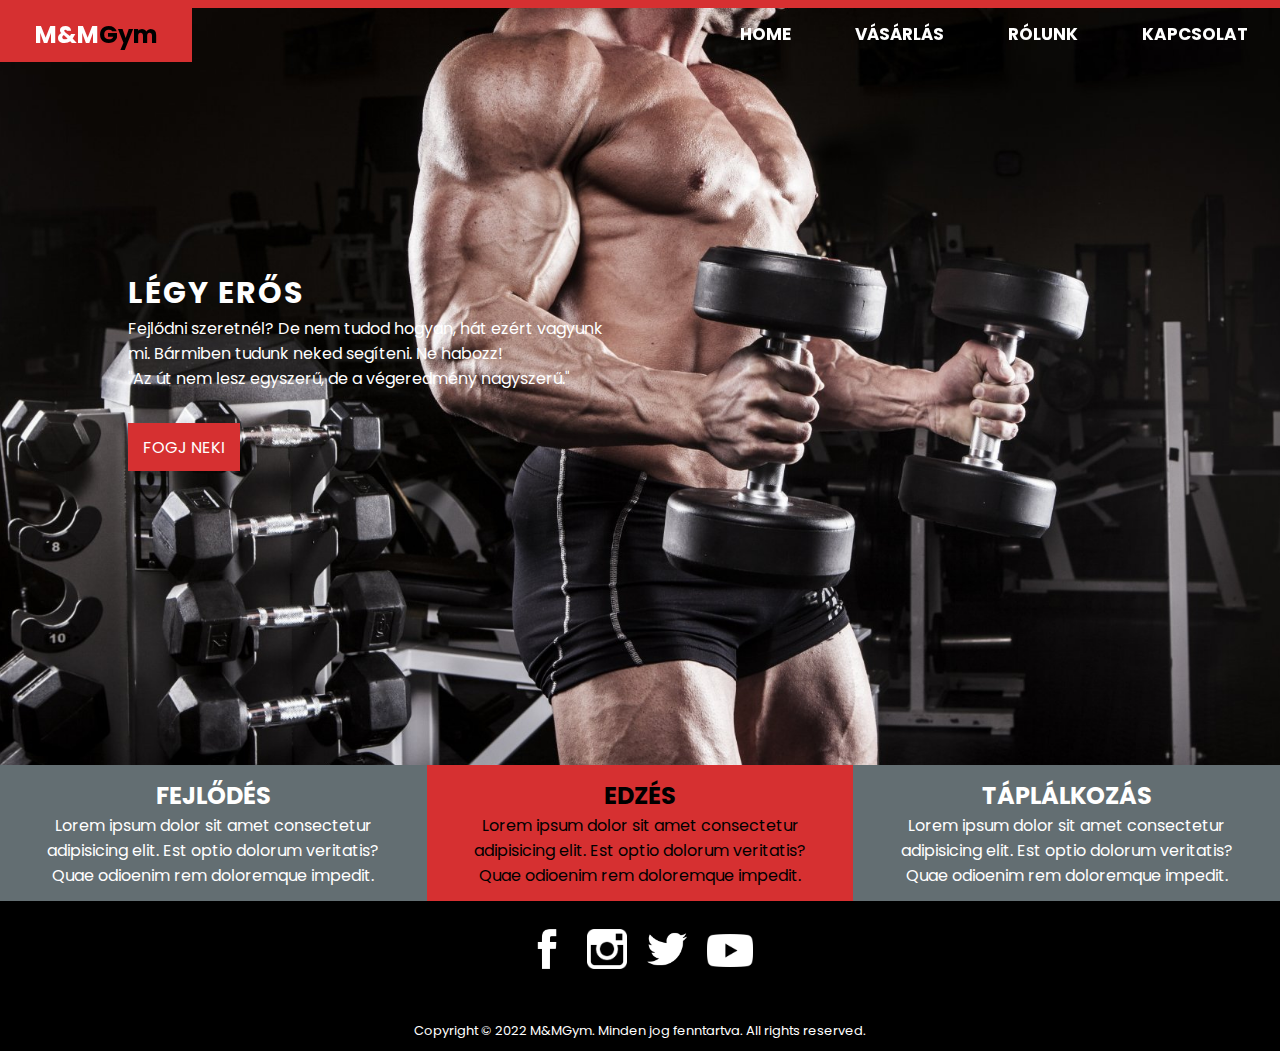
==== index.html @ 0d294e44 "Vásárlás" ====
<!DOCTYPE html>
<html lang="hu">
<head>
    <meta charset="UTF-8">
    <meta http-equiv="X-UA-Compatible" content="IE=edge">
    <meta name="viewport" content="width=device-width, initial-scale=1.0">
    <title>M&MGym</title>

    <link href="Főoldal.css"  rel="stylesheet">
    <link rel="icon" href="gymlogo2.png" type="image/x-icon">
</head>


<body>
    <header>
        <nav>
            <h2 class="logo"></h2>
            <ul>
                <a href="index.html"> <li>Home</li></a>
                <a href="vasarlas.html"> <li>Vásárlás</li></a>
                <a href="ralunk.html" > <li>Rólunk</li></a>
                <a href="kapcsolat.html"> <li>Kapcsolat</li></a>
    
            </ul>
        </nav>
        <div class="banner">
            <div class="intro">
                <h2>Légy erős</h2>
                <p id="fotext">Fejlődni szeretnél? De nem tudod hogyan, hát ezért vagyunk mi. Bármiben tudunk neked segíteni. Ne habozz!</p> 
                <p>"Az út nem lesz egyszerű, 
                 de a végeredmény nagyszerű."</p>
                <button class="btn">Fogj neki</button>
            </div>
        </div>

    </header>

    <div class="row">
        <div class="card" style="color: white;
            background: var(--secondary-color);">
            <h2>Fejlődés</h2>
            <p>Lorem ipsum dolor sit amet consectetur adipisicing elit. Est optio dolorum veritatis? Quae odioenim  rem doloremque impedit.</p>
        </div>

       
        <div class="card" style="color: black;
            background: var(--primary-color);">
            <h2>Edzés</h2>
            <p>Lorem ipsum dolor sit amet consectetur adipisicing elit. Est optio dolorum veritatis? Quae odioenim  rem doloremque impedit.
            </p>
        </div>

    
        
        <div class="card" style="color: white;
            background: var(--secondary-color);">
            <h2>Táplálkozás</h2>
            <p>Lorem ipsum dolor sit amet consectetur adipisicing elit. Est optio dolorum veritatis? Quae odioenim rem doloremque impedit.
            </p>
        </div>
    </div> 


    <footer>
        <ul class="ikon">
        <li><a class="ikonok" href="https://www.facebook.com/"><img class="platform_icons_1" src="facebookicon"   alt="Facebook_Kép"  width="40px"></a></li>

        <li><a class="ikonok" href="https://www.instagram.com/bankipechdok/%22%3E"><img class="platform_icons_2"  src="instagram-icon.png" alt="Isntagram_Kép" width="40px"></a></li>

        <li><a class="ikonok" href="https://twitter.com/"><img class="platform_icons_4" src="twittericon"     alt="Twitter_Kép" width="40px"></a></li>

        <li> <a class="ikonok" href="https://www.youtube.com/"><img class="platform_icons_1" src="youtube-icon.png" alt="Youtube_Kép"  width=46px"></a></li>
        </ul>
    </footer>

    <div id="Copy">
        Copyright &copy; 2022 M&MGym. Minden jog fenntartva. All rights reserved.
    </div>

      

    




</body>
</html>
---- Főoldal.css ----
@import url('https://fonts.googleapis.com/css2?family=Poppins:wght@400;700&display=swap');
:root{
   --primary-color: #d63031;
   --secondary-color: #636e72;
   --font: 'Poppins', sans-serif;
}
.btn{
   padding: .6rem .8rem;
   text-transform: uppercase;
   font-family: var(--font);
   background: var(--primary-color);
   color: white;
   font-size: 16px;
   text-decoration: none;
   outline: none;
   border: 2px solid var(--primary-color);
   transition: .3s;
   cursor: pointer; 
}
.btn:hover{
   background: transparent;
}
body{
   background: black;
   font-family: var(--font);
}

*{
   padding: 0;
   margin: 0;
   box-sizing: border-box;
}
nav{
   position:fixed;
   width: 100vw;
   height: 60px;
   border-top: .5rem solid var(--primary-color);
   display: flex;
   justify-content: space-between;
   align-items: center;
   z-index: 999999;
}
.logo{
   display: flex;
   justify-content: center;
   align-items: center;
   height: 55px;
   width: 15%;
   font-weight: 700;
   background: var(--primary-color);
}
.logo::before{
   content: "M&M";
   color: white;
}
.logo::after{
   content: "Gym";
   color: black;
}
ul{
   display: flex;
   align-items: center;
   height: 60px;
}
ul a{
   text-decoration: none;
   color: white;
   margin: 0 2rem;
   text-transform: uppercase;
   font-family: var(--font);
   font-weight: 700;
   font-size: 17px;
}
ul li{
   list-style: none;

}
ul a:hover{
   color: var(--primary-color)
}
.banner{
   background: url(4kmangym.jpg);
   background-size: cover;
   background-position: center;
   background-repeat: no-repeat;
   background-attachment: fixed;
   height: 85vh;
}
.intro{
   position: absolute;
   top: 30%;
   left: 10%;
   color: white;
}
.intro h2,p{
   display: block;
}
#fotext{
   width: 56%;
   
}
.intro h2{
   text-transform: uppercase;
   letter-spacing: 2px;
   font-size: 30px;
}
.intro .btn{
   margin-top: 2rem;
}

.row{
   display: flex;
   justify-content: center;
}
.card{
   text-align: center;
   padding: 1%;
   
}
.card p{
   text-align: center;
   margin-right: 5%;
   margin-left: 5%;
   

}
.card h2{
   text-transform: uppercase;
}

.ikon{
   text-align: center;
   margin-top: 1%;
   margin-bottom: 1%;
   background-color: black;
   padding: 1%;
   
}
footer{
   position: relative;
   width:100%;
   background-color: black;
   min-height: 100px;
   padding: 20px 50px;
   display: flex; 
   justify-content: center;
   align-items: center;
}

footer .ikon{
   position: relative;
   display: flex;
   justify-content: center;
   align-items: center;
   margin: 5px 0;
}

footer .ikon li{
   list-style: none;
}

footer .ikon li a{
   font-size: 2em;
   color: #fff;
   margin: 0 10px;
   display: inline-block;
   transition: 0.5s;
}
footer .ikon li a:hover{
   transform: translateY(-10px);

}

.ikonok{
   margin-left: 1%;
   margin-right: 1%;
}


::-webkit-scrollbar {
   width: 10px;
}

::-webkit-scrollbar-track {
   background: black;
   border-radius: 5px;

}

::-webkit-scrollbar-thumb {
   background: rgb(223, 37, 37);
   border-radius: 5px;
}

::-webkit-scrollbar-thumb:hover {
   background: rgb(223, 37, 37);
}

#Copy{
   padding: 10px;
   text-align: center;
   color: white;
   font-size: 13px;
   background-color: black;

}
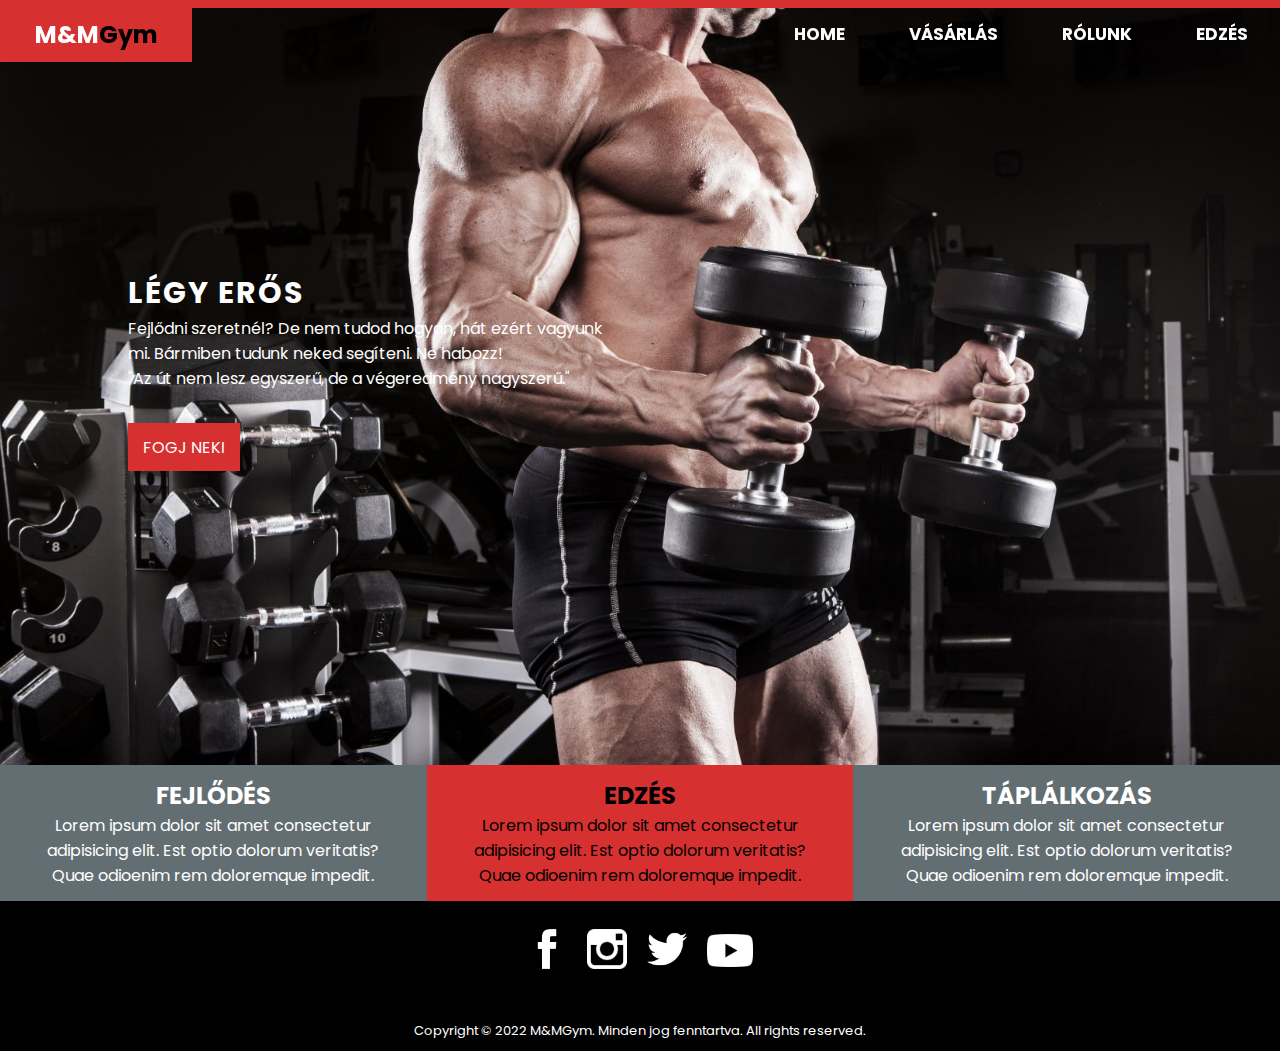
==== commit da916e01: "Minden is" ====
--- a/index.html
+++ b/index.html
@@ -8,6 +8,7 @@
 
     <link href="Főoldal.css"  rel="stylesheet">
     <link rel="icon" href="gymlogo2.png" type="image/x-icon">
+    <script src="index.js"></script>
 </head>
 
 
@@ -16,10 +17,10 @@
         <nav>
             <h2 class="logo"></h2>
             <ul>
-                <a href="index.html"> <li>Home</li></a>
-                <a href="vasarlas.html"> <li>Vásárlás</li></a>
-                <a href="ralunk.html" > <li>Rólunk</li></a>
-                <a href="kapcsolat.html"> <li>Kapcsolat</li></a>
+                <a class="nav_links" href="index.html"> <li>Home</li></a>
+                <a class="nav_links" href="vasarlas.html"> <li>Vásárlás</li></a>
+                <a class="nav_links" href="ralunk.html" > <li>Rólunk</li></a>
+                <a class="nav_links" href="edzes.html"> <li>Edzés</li></a>
     
             </ul>
         </nav>
@@ -45,7 +46,7 @@
        
         <div class="card" style="color: black;
             background: var(--primary-color);">
-            <h2>Edzés</h2>
+            <h2 class="Edzes"><a href="edzes.html">Edzés</a></h2>
             <p>Lorem ipsum dolor sit amet consectetur adipisicing elit. Est optio dolorum veritatis? Quae odioenim  rem doloremque impedit.
             </p>
         </div>
--- a/Főoldal.css
+++ b/Főoldal.css
@@ -38,8 +38,13 @@
    display: flex;
    justify-content: space-between;
    align-items: center;
-   z-index: 999999;
-}
+   z-index: 2;
+}
+
+.nav_links {
+   transition: 0.2s;
+}
+
 .logo{
    display: flex;
    justify-content: center;
@@ -77,9 +82,10 @@
 }
 ul a:hover{
    color: var(--primary-color)
+
 }
 .banner{
-   background: url(4kmangym.jpg);
+   background: url('4kmangym.jpg');
    background-size: cover;
    background-position: center;
    background-repeat: no-repeat;
@@ -138,7 +144,7 @@
 }
 footer{
    position: relative;
-   width:100%;
+   width: 100%;
    background-color: black;
    min-height: 100px;
    padding: 20px 50px;
@@ -205,3 +211,22 @@
 
 }
 
+.Edzes{
+   text-decoration: none;
+   align-items: center;
+   color: black;
+}
+
+.Edzes a{
+   color: black;
+   transition: 0.3s;
+}
+
+.Edzes:hover a{
+   color: whitesmoke;
+}
+
+a:link{
+  text-decoration: none;
+
+}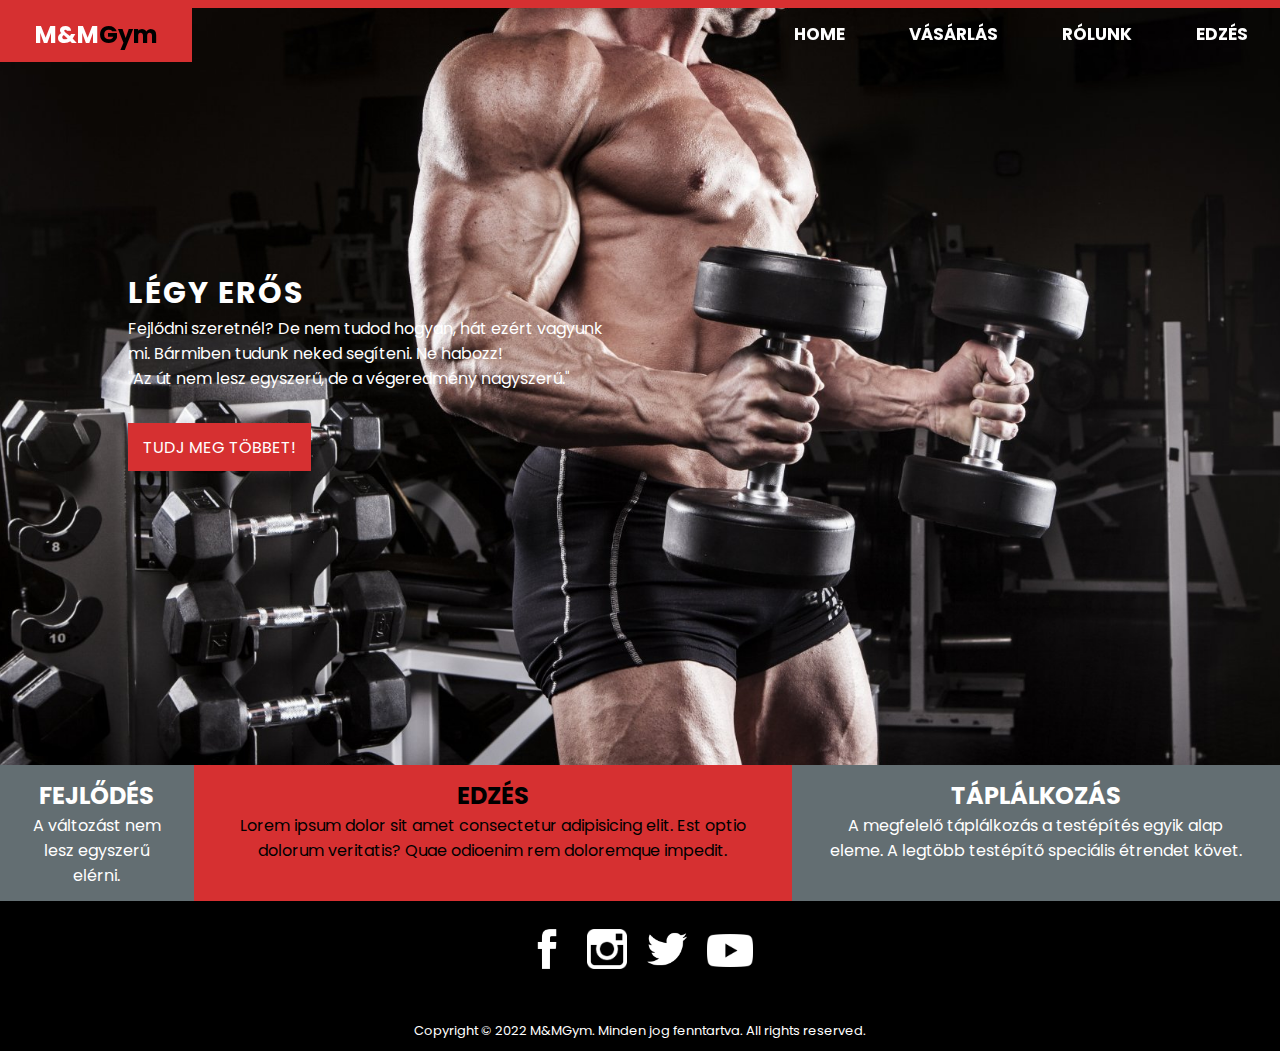
==== commit 5e5bdfbc: "FELIG KESZ" ====
--- a/index.html
+++ b/index.html
@@ -9,6 +9,10 @@
     <link href="Főoldal.css"  rel="stylesheet">
     <link rel="icon" href="gymlogo2.png" type="image/x-icon">
     <script src="index.js"></script>
+
+
+
+
 </head>
 
 
@@ -30,7 +34,7 @@
                 <p id="fotext">Fejlődni szeretnél? De nem tudod hogyan, hát ezért vagyunk mi. Bármiben tudunk neked segíteni. Ne habozz!</p> 
                 <p>"Az út nem lesz egyszerű, 
                  de a végeredmény nagyszerű."</p>
-                <button class="btn">Fogj neki</button>
+               <a href="ralunk.html"><button class="btn">Tudj meg többet!</button></a> 
             </div>
         </div>
 
@@ -40,7 +44,7 @@
         <div class="card" style="color: white;
             background: var(--secondary-color);">
             <h2>Fejlődés</h2>
-            <p>Lorem ipsum dolor sit amet consectetur adipisicing elit. Est optio dolorum veritatis? Quae odioenim  rem doloremque impedit.</p>
+            <p>A változást nem lesz egyszerű elérni.</p>
         </div>
 
        
@@ -56,7 +60,7 @@
         <div class="card" style="color: white;
             background: var(--secondary-color);">
             <h2>Táplálkozás</h2>
-            <p>Lorem ipsum dolor sit amet consectetur adipisicing elit. Est optio dolorum veritatis? Quae odioenim rem doloremque impedit.
+            <p>A megfelelő táplálkozás a testépítés egyik alap eleme. A legtöbb testépítő speciális étrendet követ.
             </p>
         </div>
     </div> 
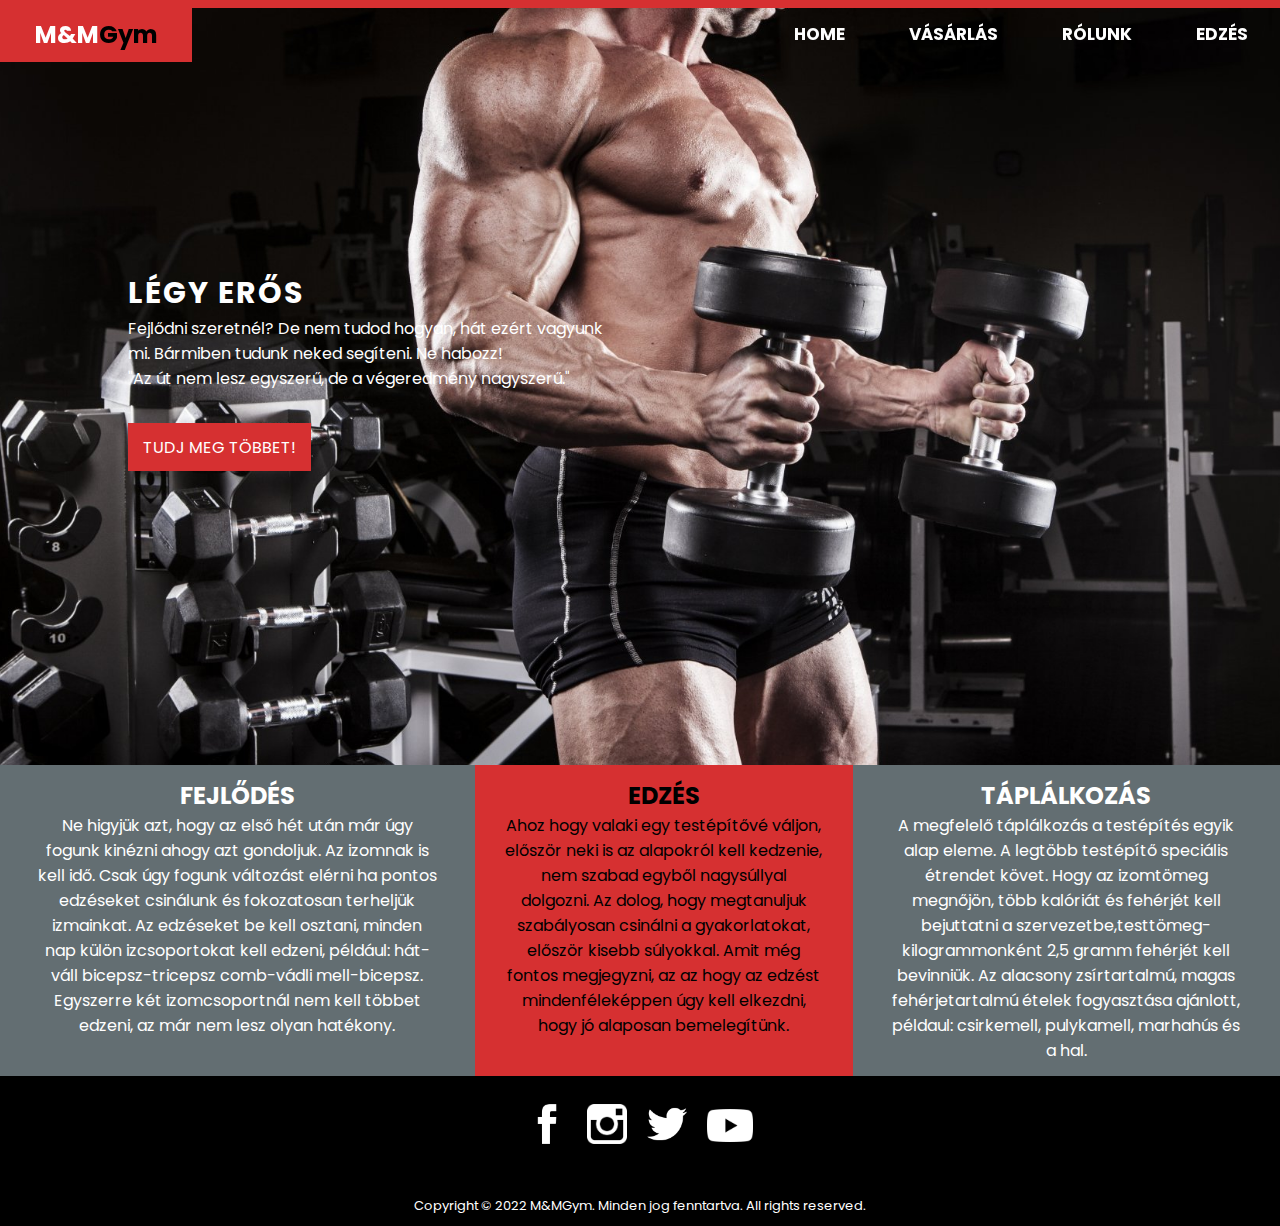
==== commit 96786db9: "Főoldal kész" ====
--- a/index.html
+++ b/index.html
@@ -43,15 +43,15 @@
     <div class="row">
         <div class="card" style="color: white;
             background: var(--secondary-color);">
-            <h2>Fejlődés</h2>
-            <p>A változást nem lesz egyszerű elérni.</p>
+            <h2 class="Fejlodes"><a href="edzes.html">Fejlődés</a></h2>
+            <p>Ne higyjük azt, hogy az első hét után már úgy fogunk kinézni ahogy azt gondoljuk. Az izomnak is kell idő. Csak úgy fogunk változást elérni ha pontos edzéseket csinálunk és fokozatosan terheljük  izmainkat. Az edzéseket be kell osztani, minden nap külön izcsoportokat kell edzeni, például: hát-váll bicepsz-tricepsz comb-vádli mell-bicepsz. Egyszerre két izomcsoportnál nem kell többet edzeni, az már nem lesz olyan hatékony.</p>
         </div>
 
        
         <div class="card" style="color: black;
             background: var(--primary-color);">
             <h2 class="Edzes"><a href="edzes.html">Edzés</a></h2>
-            <p>Lorem ipsum dolor sit amet consectetur adipisicing elit. Est optio dolorum veritatis? Quae odioenim  rem doloremque impedit.
+            <p>Ahoz hogy valaki egy testépítővé váljon, először neki is az alapokról kell kedzenie, nem szabad egyből nagysúllyal dolgozni. Az dolog, hogy megtanuljuk szabályosan csinálni a gyakorlatokat, először kisebb súlyokkal. Amit még fontos megjegyzni, az az hogy az edzést mindenféleképpen úgy kell elkezdni, hogy jó alaposan bemelegítünk.
             </p>
         </div>
 
@@ -59,8 +59,9 @@
         
         <div class="card" style="color: white;
             background: var(--secondary-color);">
-            <h2>Táplálkozás</h2>
-            <p>A megfelelő táplálkozás a testépítés egyik alap eleme. A legtöbb testépítő speciális étrendet követ.
+            <h2 class="Taplalkozas"><a href="edzes.html"> Táplálkozás</a></h2>
+            <p>A megfelelő táplálkozás a testépítés egyik alap eleme. A legtöbb testépítő speciális étrendet követ. Hogy az izomtömeg megnőjön, több kalóriát és fehérjét kell bejuttatni a szervezetbe,testtömeg-kilogrammonként 2,5 gramm fehérjét kell bevinniük. Az alacsony zsírtartalmú, magas fehérjetartalmú ételek fogyasztása ajánlott, példaul: csirkemell, pulykamell, marhahús és a hal.
+    
             </p>
         </div>
     </div> 
--- a/Főoldal.css
+++ b/Főoldal.css
@@ -222,6 +222,9 @@
    transition: 0.3s;
 }
 
+
+
+
 .Edzes:hover a{
    color: whitesmoke;
 }
@@ -229,4 +232,52 @@
 a:link{
   text-decoration: none;
 
+}
+
+
+.Fejlodes{
+   text-decoration: none;
+   align-items: center;
+   color:white;
+}
+
+.Fejlodes a{
+   color: white;
+   transition: 0.3s;
+}
+
+
+
+
+.Fejlodes:hover a{
+   color: black;
+}
+
+a:link{
+  text-decoration: none;
+
+}
+
+
+.Taplalkozas{
+   text-decoration: none;
+   align-items: center;
+   color:white;
+}
+
+.Taplalkozas a{
+   color: white;
+   transition: 0.3s;
+}
+
+
+
+
+.Taplalkozas:hover a{
+   color: black;
+}
+
+a:link{
+  text-decoration: none;
+
 }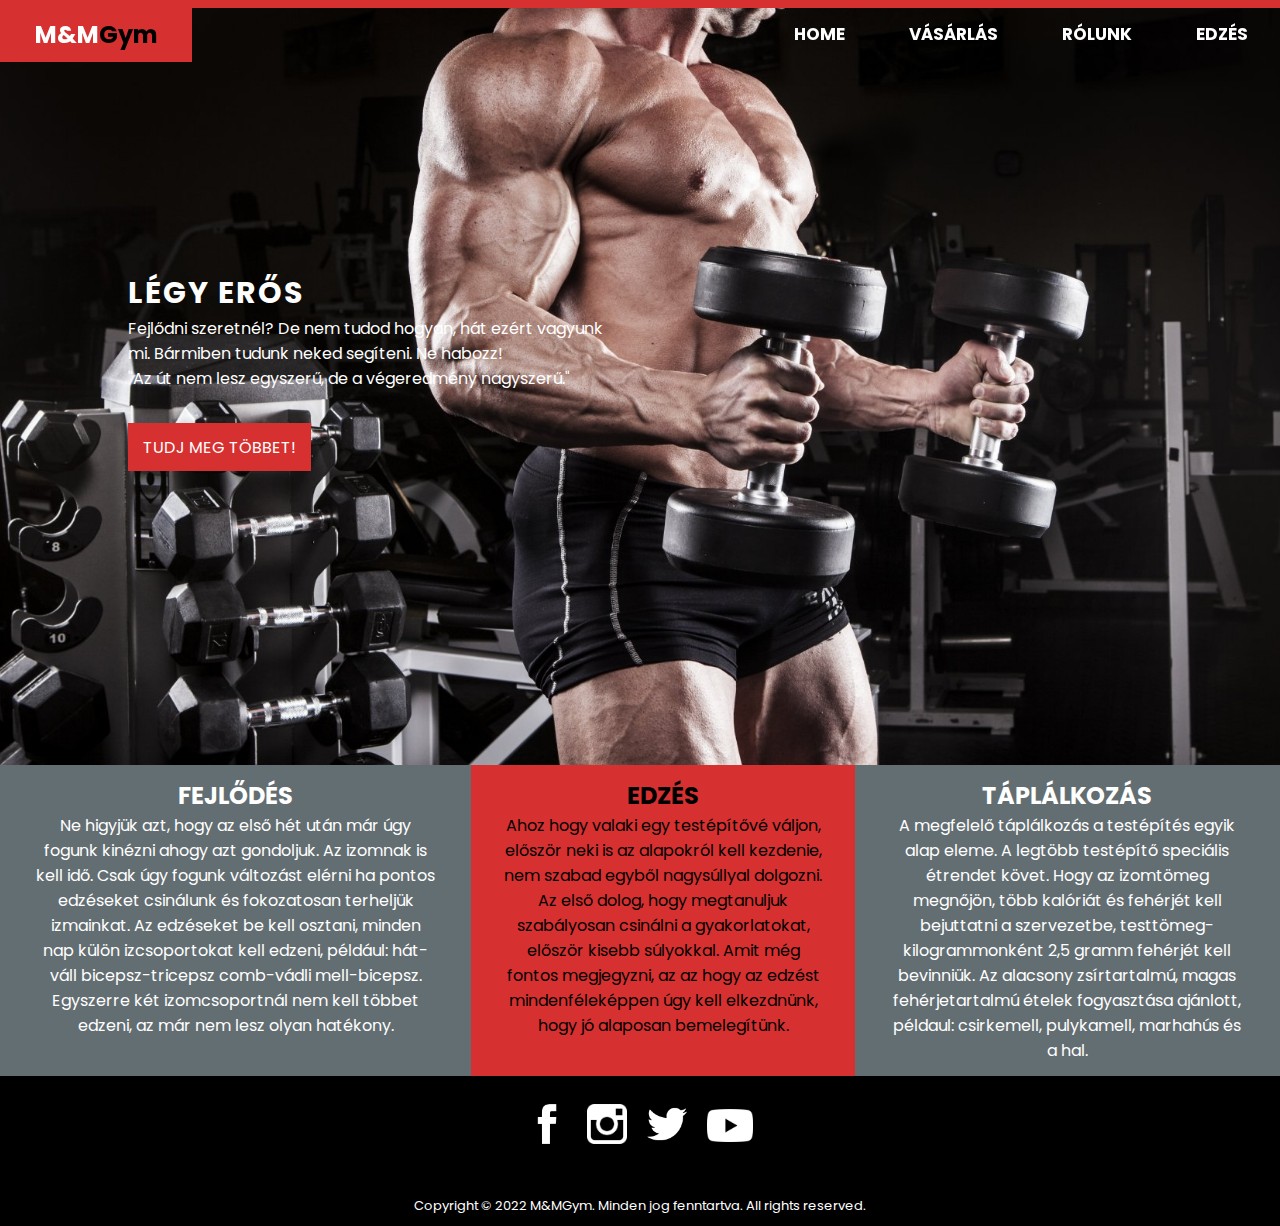
==== commit 2c133830: "Főoldal végleges" ====
--- a/index.html
+++ b/index.html
@@ -51,7 +51,7 @@
         <div class="card" style="color: black;
             background: var(--primary-color);">
             <h2 class="Edzes"><a href="edzes.html">Edzés</a></h2>
-            <p>Ahoz hogy valaki egy testépítővé váljon, először neki is az alapokról kell kedzenie, nem szabad egyből nagysúllyal dolgozni. Az dolog, hogy megtanuljuk szabályosan csinálni a gyakorlatokat, először kisebb súlyokkal. Amit még fontos megjegyzni, az az hogy az edzést mindenféleképpen úgy kell elkezdni, hogy jó alaposan bemelegítünk.
+            <p>Ahoz hogy valaki egy testépítővé váljon, először neki is az alapokról kell kezdenie, nem szabad egyből nagysúllyal dolgozni. Az első dolog, hogy megtanuljuk szabályosan csinálni a gyakorlatokat, először kisebb súlyokkal. Amit még fontos megjegyzni, az az hogy az edzést mindenféleképpen úgy kell elkezdnünk, hogy jó alaposan bemelegítünk.
             </p>
         </div>
 
@@ -60,7 +60,7 @@
         <div class="card" style="color: white;
             background: var(--secondary-color);">
             <h2 class="Taplalkozas"><a href="edzes.html"> Táplálkozás</a></h2>
-            <p>A megfelelő táplálkozás a testépítés egyik alap eleme. A legtöbb testépítő speciális étrendet követ. Hogy az izomtömeg megnőjön, több kalóriát és fehérjét kell bejuttatni a szervezetbe,testtömeg-kilogrammonként 2,5 gramm fehérjét kell bevinniük. Az alacsony zsírtartalmú, magas fehérjetartalmú ételek fogyasztása ajánlott, példaul: csirkemell, pulykamell, marhahús és a hal.
+            <p>A megfelelő táplálkozás a testépítés egyik alap eleme. A legtöbb testépítő speciális étrendet követ. Hogy az izomtömeg megnőjön, több kalóriát és fehérjét kell bejuttatni a szervezetbe,     testtömeg-kilogrammonként 2,5 gramm fehérjét kell bevinniük. Az alacsony zsírtartalmú, magas fehérjetartalmú ételek fogyasztása ajánlott, példaul: csirkemell, pulykamell, marhahús és a hal.
     
             </p>
         </div>
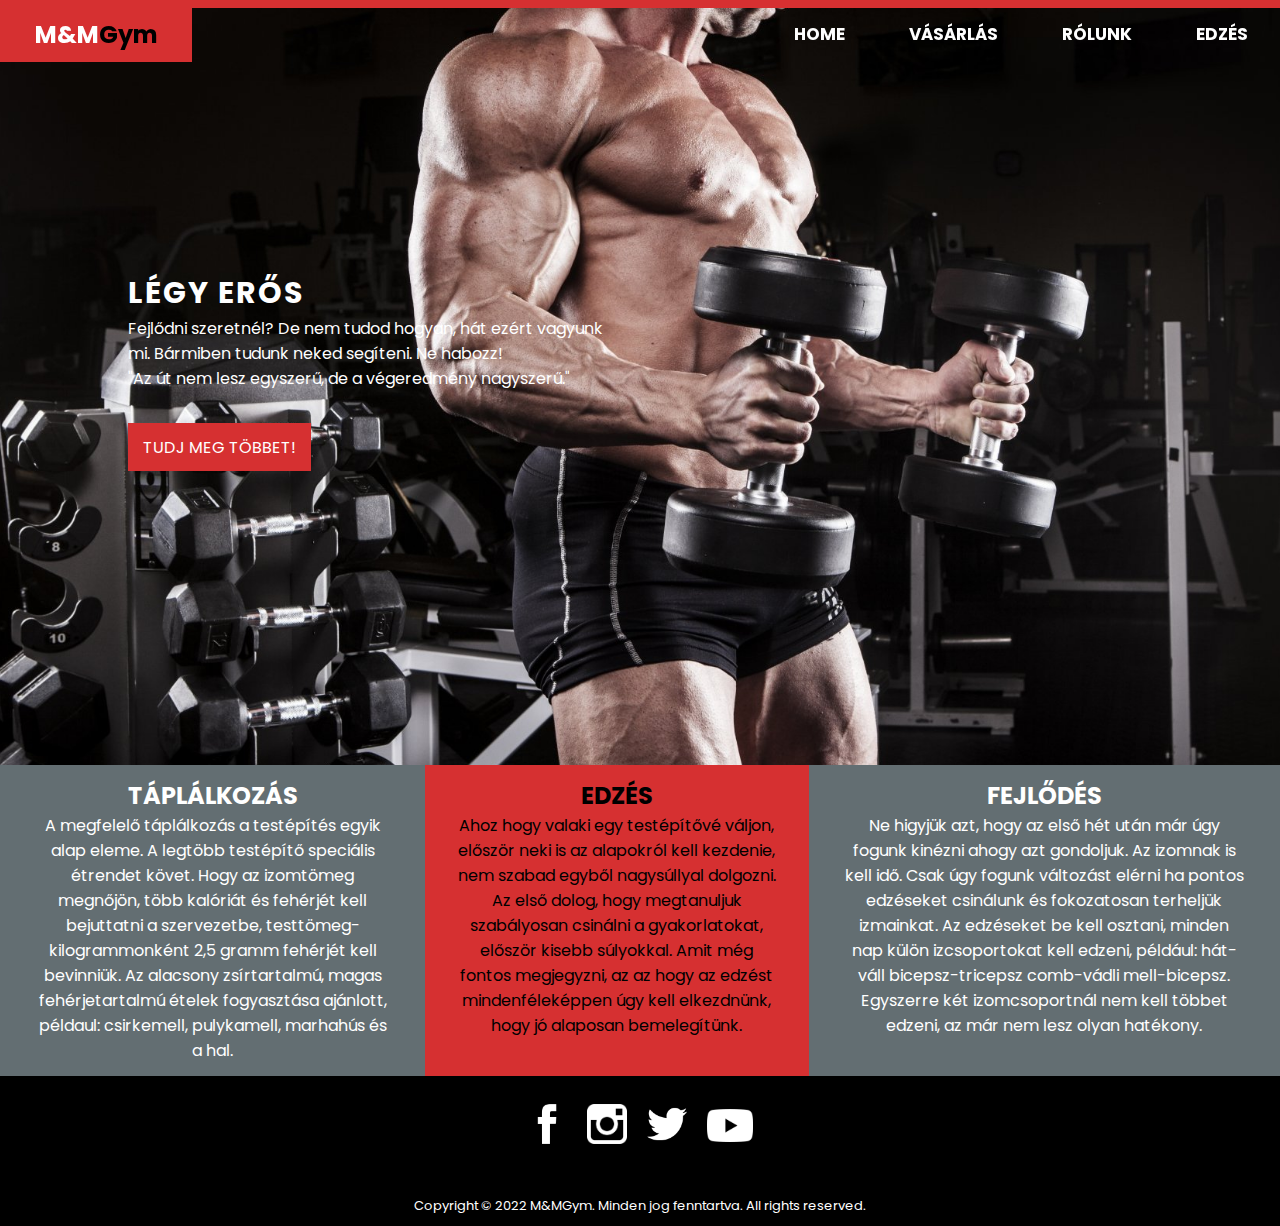
==== commit 81141963: "Főoldal végleges" ====
--- a/index.html
+++ b/index.html
@@ -41,11 +41,13 @@
     </header>
 
     <div class="row">
-        <div class="card" style="color: white;
+       <div class="card" style="color: white;
             background: var(--secondary-color);">
-            <h2 class="Fejlodes"><a href="edzes.html">Fejlődés</a></h2>
-            <p>Ne higyjük azt, hogy az első hét után már úgy fogunk kinézni ahogy azt gondoljuk. Az izomnak is kell idő. Csak úgy fogunk változást elérni ha pontos edzéseket csinálunk és fokozatosan terheljük  izmainkat. Az edzéseket be kell osztani, minden nap külön izcsoportokat kell edzeni, például: hát-váll bicepsz-tricepsz comb-vádli mell-bicepsz. Egyszerre két izomcsoportnál nem kell többet edzeni, az már nem lesz olyan hatékony.</p>
+            <h2 class="Taplalkozas"><a href="edzes.html"> Táplálkozás</a></h2>
+            <p>A megfelelő táplálkozás a testépítés egyik alap eleme. A legtöbb testépítő speciális étrendet követ. Hogy az izomtömeg megnőjön, több kalóriát és fehérjét kell bejuttatni a szervezetbe,     testtömeg-kilogrammonként 2,5 gramm fehérjét kell bevinniük. Az alacsony zsírtartalmú, magas fehérjetartalmú ételek fogyasztása ajánlott, példaul: csirkemell, pulykamell, marhahús és a hal.
+            </p>
         </div>
+        
 
        
         <div class="card" style="color: black;
@@ -58,11 +60,10 @@
     
         
         <div class="card" style="color: white;
-            background: var(--secondary-color);">
-            <h2 class="Taplalkozas"><a href="edzes.html"> Táplálkozás</a></h2>
-            <p>A megfelelő táplálkozás a testépítés egyik alap eleme. A legtöbb testépítő speciális étrendet követ. Hogy az izomtömeg megnőjön, több kalóriát és fehérjét kell bejuttatni a szervezetbe,     testtömeg-kilogrammonként 2,5 gramm fehérjét kell bevinniük. Az alacsony zsírtartalmú, magas fehérjetartalmú ételek fogyasztása ajánlott, példaul: csirkemell, pulykamell, marhahús és a hal.
-    
-            </p>
+        background: var(--secondary-color);">
+        <h2 class="Fejlodes"><a href="edzes.html">Fejlődés</a></h2>
+        <p>Ne higyjük azt, hogy az első hét után már úgy fogunk kinézni ahogy azt gondoljuk. Az izomnak is kell idő. Csak úgy fogunk változást elérni ha pontos edzéseket csinálunk és fokozatosan terheljük  izmainkat. Az edzéseket be kell osztani, minden nap külön izcsoportokat kell edzeni, például: hát-váll bicepsz-tricepsz comb-vádli mell-bicepsz. Egyszerre két izomcsoportnál nem kell többet edzeni, az már nem lesz olyan hatékony.</p>
+   
         </div>
     </div> 
 
